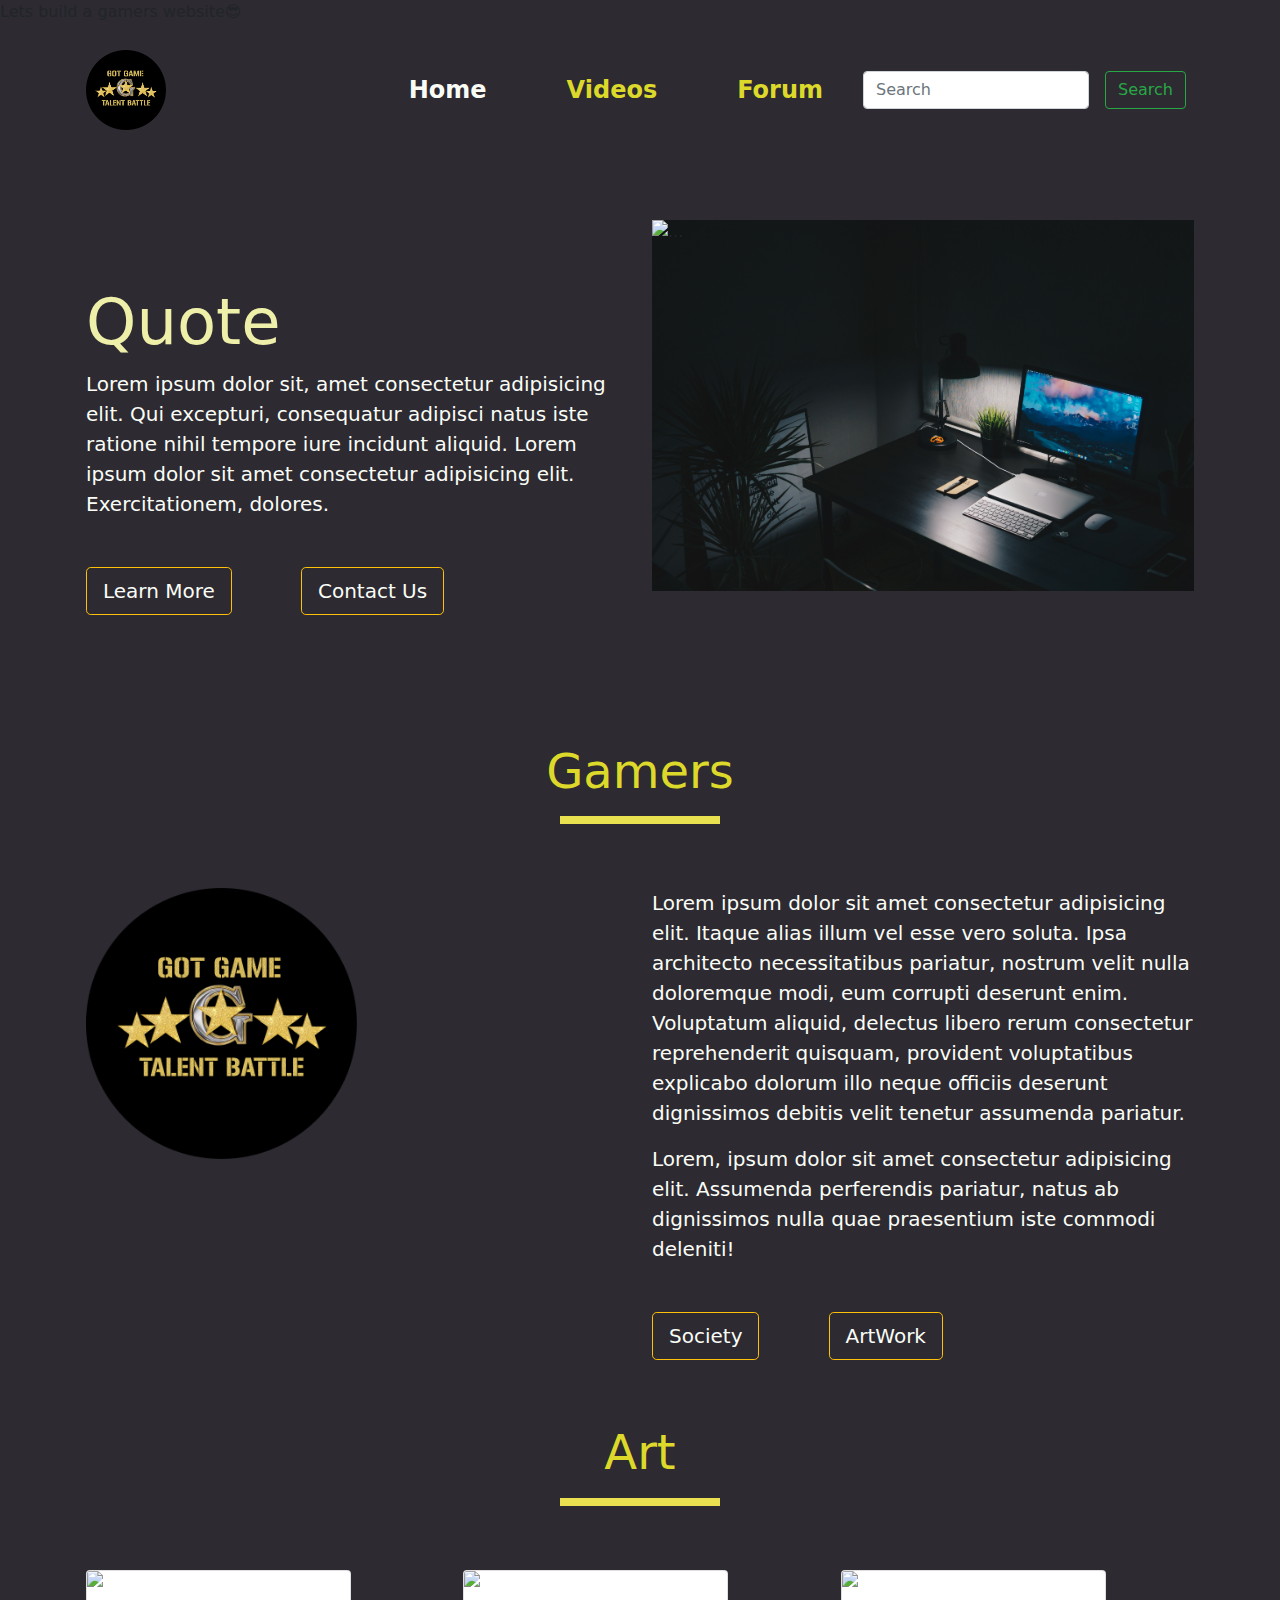
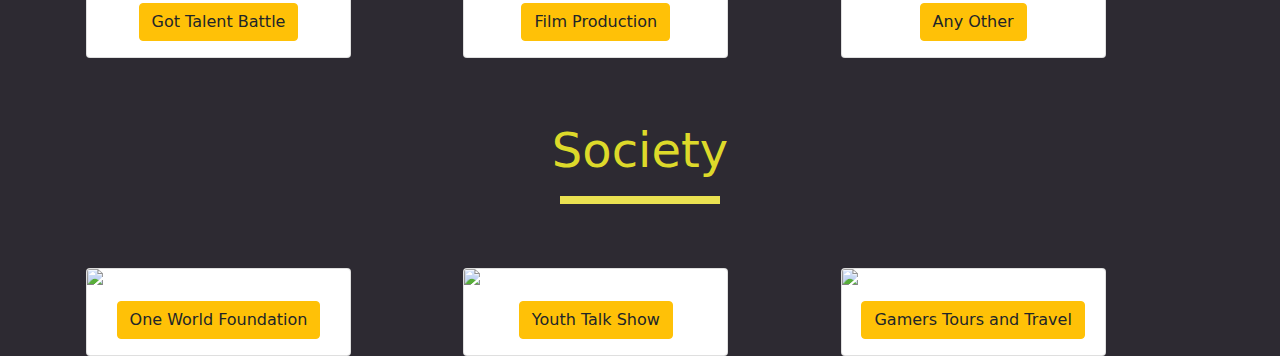
==== index.html @ 77350346 "first commit" ====
<!DOCTYPE html>
<html lang="en">
  <head>
    <meta charset="UTF-8" />
    <meta name="viewport" content="width=device-width, initial-scale=1.0" />
    <title>Document</title>
    <!-- Bootstrap css -->
    <link rel="stylesheet" href="./css/bootstrap.min.css" />
    <!-- Main css -->
    <link rel="stylesheet" href="./css/main.css" />
  </head>
  <body>
    Lets build a gamers website😎
    <!-- Start of Header  -->
    <header class="container">
      <!-- Start on navbar -->
      <nav class="navbar navbar-light  navbar-expand-md">
        <a href="#" class="navbar-brand">
          <img src="./images/logo.png" class="logo" alt="logo">
        </a>
        <button class="navbar-toggler" data-target="#navresponse" data-toggle="collapse">
          <span class="navbar-toggler-icon"></span>
        </button>
        <div class="navbar-collapse collapse" id="navresponse">
          <ul class="navbar-nav ml-auto">
            <li class="nav-item">
              <a href="#home" class="nav-link active">Home</a>
            </li>
            <li class="nav-item">
              <a href="#videos" class="nav-link">Videos</a>
            </li>
            <li class="nav-item">
              <a href="#forum" class="nav-link">Forum</a>
            </li>
          </ul>
          <form class="form-inline my-2 my-lg-0 d-flex">
            <input class="form-control mr-sm-2" type="search" placeholder="Search" aria-label="Search">
            <button class="btn btn-outline-success my-2 my-sm-0 mx-2" type="submit">Search</button>
          </form>
        </div>
        
      </nav>
      <!--End of navbar -->
    </header>
    <!--End of Header  -->
    <!-- Start of landing page -->
    <section class="landing-page">
      <div class="container">
        <div class="row">
           <!-- Start of text -->
           <div class="col-md-6 col-sm-12 quote-div">
            <h1 class="text-left display-3">Quote</h1>
            <p class="lead">Lorem ipsum dolor sit, amet consectetur adipisicing elit. 
              Qui excepturi, consequatur adipisci natus iste ratione 
              nihil tempore iure incidunt aliquid.
              Lorem ipsum dolor sit amet consectetur 
              adipisicing elit. Exercitationem, dolores.
            </p>
            <div class="btn-head">
              <button class="btn btn-outline-warning btn-lg learn">Learn More</button>
              <button  class="btn btn-outline-warning  btn-lg  contact">Contact Us</button>
            </div>
           </div>
           <!-- End of text -->
            <!-- Start of carrousel -->
            <div class="col-md-6 col-sm-12 carrausel-div">
              <div id="carouselExampleSlidesOnly" class="carousel slide carousel-fade" data-ride="carousel">
                <div class="carousel-inner">
                  <div class="carousel-item active">
                    <img src="./images/name.jpg" class="d-block w-100 img-fluid" alt="...">
                  </div>
                  <div class="carousel-item active">
                    <img src="./images/timon-klauser-3MAmj1ZKSZA-unsplash.jpg" class="d-block w-100 img-fluid" alt="...">
                  </div>
                </div>
              </div>
            </div>
             <!-- End of carrousel -->
        </div>
      </div>
    </section>
    <!-- End of landing page -->
    <section id="home">
    <!-- Start of  title -->
    <div class="title-div">
      <h3 class="title">Gamers</h3>
      <div class="title-underline"></div>
    </div>
    <!-- End of  title -->
    <div class="container">
      <div class="row">
        <!-- Image -->
        <div class="col-sm-12 col-md-6 game-div">
          <img src="./images//logo.png">
        </div>
         <!--End of  Image -->
         <!-- Text -->
        <div class="col-sm-12 col-md-6 descr">
          <p class="lead">
            Lorem ipsum dolor sit amet consectetur adipisicing elit. Itaque alias illum vel 
          esse vero soluta. Ipsa architecto necessitatibus pariatur, nostrum velit nulla 
          doloremque modi, eum corrupti deserunt enim. Voluptatum aliquid, delectus libero 
          rerum consectetur reprehenderit quisquam, provident voluptatibus explicabo dolorum 
          illo neque officiis deserunt 
          dignissimos debitis velit tenetur assumenda pariatur.
          </p>
          <p class="lead">
            Lorem, ipsum dolor sit amet consectetur adipisicing elit. 
            Assumenda perferendis pariatur, 
            natus ab dignissimos nulla quae praesentium iste commodi deleniti!
          </p>
          <div class="btn-head">
            <a href="#social" class="btn btn-outline-warning btn-lg learn">Society</a>
            <a href="#art"  class="btn btn-outline-warning  btn-lg  contact">ArtWork</a>
          </div>
          
          </div>
        <!--End of  Text -->
      </div>
    </div>
    </section>
  <!-- End of home section -->

<!-- Start of  art section -->
  <section id="art">
    <!-- Start of  title -->
    <div class="title-div">
      <h3 class="title">Art</h3>
      <div class="title-underline"></div>
    </div>
    <!-- End of  title -->


    <div class="container">
      <div class="row">
        <!-- Start of cards -->
        <div class="col-sm-12 col-md-4">
          <div class="card w-75">
            <img class="card-img-top img-fluid" src="./images/timon-klauser-3MAmj1ZKSZA-unsplash.jpg">
            <div class="card-body text-center">

              <a class="card-text btn btn-warning text-center" href="#">Got Talent Battle</a>

            </div>
          </div>
        </div>
         <!-- End of cards -->
         <!-- Start of cards -->
        <div class="col-sm-12 col-md-4">
          <div class="card w-75">
            <img class="card-img-top img-fluid" src="./images/timon-klauser-3MAmj1ZKSZA-unsplash.jpg">
            <div class="card-body text-center">

              <a class="card-text btn btn-warning text-center" href="#">Film Production</a>

            </div>
          </div>
        </div>
         <!-- End of cards -->
         <!-- Start of cards -->
        <div class="col-sm-12 col-md-4">
          <div class="card w-75">
            <img class="card-img-top img-fluid" src="./images/timon-klauser-3MAmj1ZKSZA-unsplash.jpg">
            <div class="card-body text-center">

              <a class="card-text btn btn-warning text-center" href="#">Any Other</a>

            </div>
          </div>
        </div>
         <!-- End of cards -->
      </div>
    </div>
  </section>

  <!-- Start of social section -->
<!-- Start of social section -->

  <section id="social">
    <!-- Start of  title -->
    <div class="title-div">
      <h3 class="title">Society</h3>
      <div class="title-underline"></div>
    </div>
    <!-- End of  title -->


    <div class="container">
      <div class="row">
        <!-- Start of cards -->
        <div class="col-sm-12 col-md-4">
          <div class="card w-75">
            <img class="card-img-top img-fluid" src="./images/timon-klauser-3MAmj1ZKSZA-unsplash.jpg">
            <div class="card-body text-center">

              <a class="card-text btn btn-warning text-center" href="#">One World Foundation</a>

            </div>
          </div>
        </div>
         <!-- End of cards -->
         <!-- Start of cards -->
        <div class="col-sm-12 col-md-4">
          <div class="card w-75">
            <img class="card-img-top img-fluid" src="./images/timon-klauser-3MAmj1ZKSZA-unsplash.jpg">
            <div class="card-body text-center">

              <a class="card-text btn btn-warning text-center" href="#">Youth Talk Show</a>

            </div>
          </div>
        </div>
         <!-- End of cards -->
         <!-- Start of cards -->
        <div class="col-sm-12 col-md-4">
          <div class="card w-75">
            <img class="card-img-top img-fluid" src="./images/timon-klauser-3MAmj1ZKSZA-unsplash.jpg">
            <div class="card-body text-center">

              <a class="card-text btn btn-warning text-center" href="#">Gamers Tours and  Travel</a>

            </div>
          </div>
        </div>
         <!-- End of cards -->
      </div>
    </div>
  </section>

  <!-- Start of social section -->
   <!-- Start of the footer section -->
   <footer>
     
   </footer>
   <!-- End of the footer section -->
  <!--  -->



       <!-- font awesome -->
       <script src="./js/all.js"></script>
    <!-- Jquery -->
    <script src="./js/jquery-3.5.1.min.js"></script>
    <!-- Bootstrap Js -->
    <script src="./js/bootstrap.min.js"></script>
  </body>
</html>
---- css/main.css ----
body{
    --gameblack:#2d2a32;
    --gamegold:#ddd92a;
    --gamelightgold:#eae151;
    --gamebrown:#eeefa8;
    --gamewhite:#fafdf6;

    background: var(--gameblack);
    scroll-behavior: smooth;

}
header{
    margin:0rem 1rem;

}
section{
    margin-top: 4rem;
}
/* Navbar */
.logo{
    width: 5rem;
    height: 5rem;
}
.navbar .navbar-collapse .navbar-nav .nav-item .nav-link {
    
margin: 2rem 2rem;
font-size: 1.5rem;
color: var(--gamegold);
font-weight: 700;
}
.navbar .navbar-collapse .navbar-nav .nav-item .nav-link:hover,
.navbar .navbar-collapse .navbar-nav .nav-item .active{
    text-transform: none;
    color:var(--gamewhite);
    transition: ease-in 3ms;
}

/* qute div */
.quote-div{
    margin:4rem 0rem;
    color: var(--gamewhite);
    text-align: left;
}
.quote-div h1{
    color: var(--gamebrown);
}
.btn-head .learn{
    margin-right: 2rem;
    margin-top: 2rem;
    color: var(--gamewhite);

}
.btn-head .contact{
    margin-top: 2rem;
    margin-left: 2rem;
    color: var(--gamewhite);
}
/* .btn-head .contact:hover ,.btn-head .learn:hover{
    transition: ease-in 5ms;
    background:var(--gamegold) !important;
} */

.game-div img{
    height: inherit;
    width: inherit;
}
/* title */
.title-div{
    color: var(--gamebrown);
    text-align: center;
    margin-bottom:2rem ;
    
    
}
.title{
    color: var(--gamegold);
    font-size: 3rem;
    margin-bottom: 1rem;
}

.title-div .title-underline{
    width: 10rem;
    background: var(--gamelightgold);
    height: 0.5rem;
    margin:auto;
}
/* carousel */

/* Home */
.descr,.game-div{
    color: var(--gamewhite);
    margin-top: 2rem;
}

/* cards */

.card{
    margin-top:2rem;
}
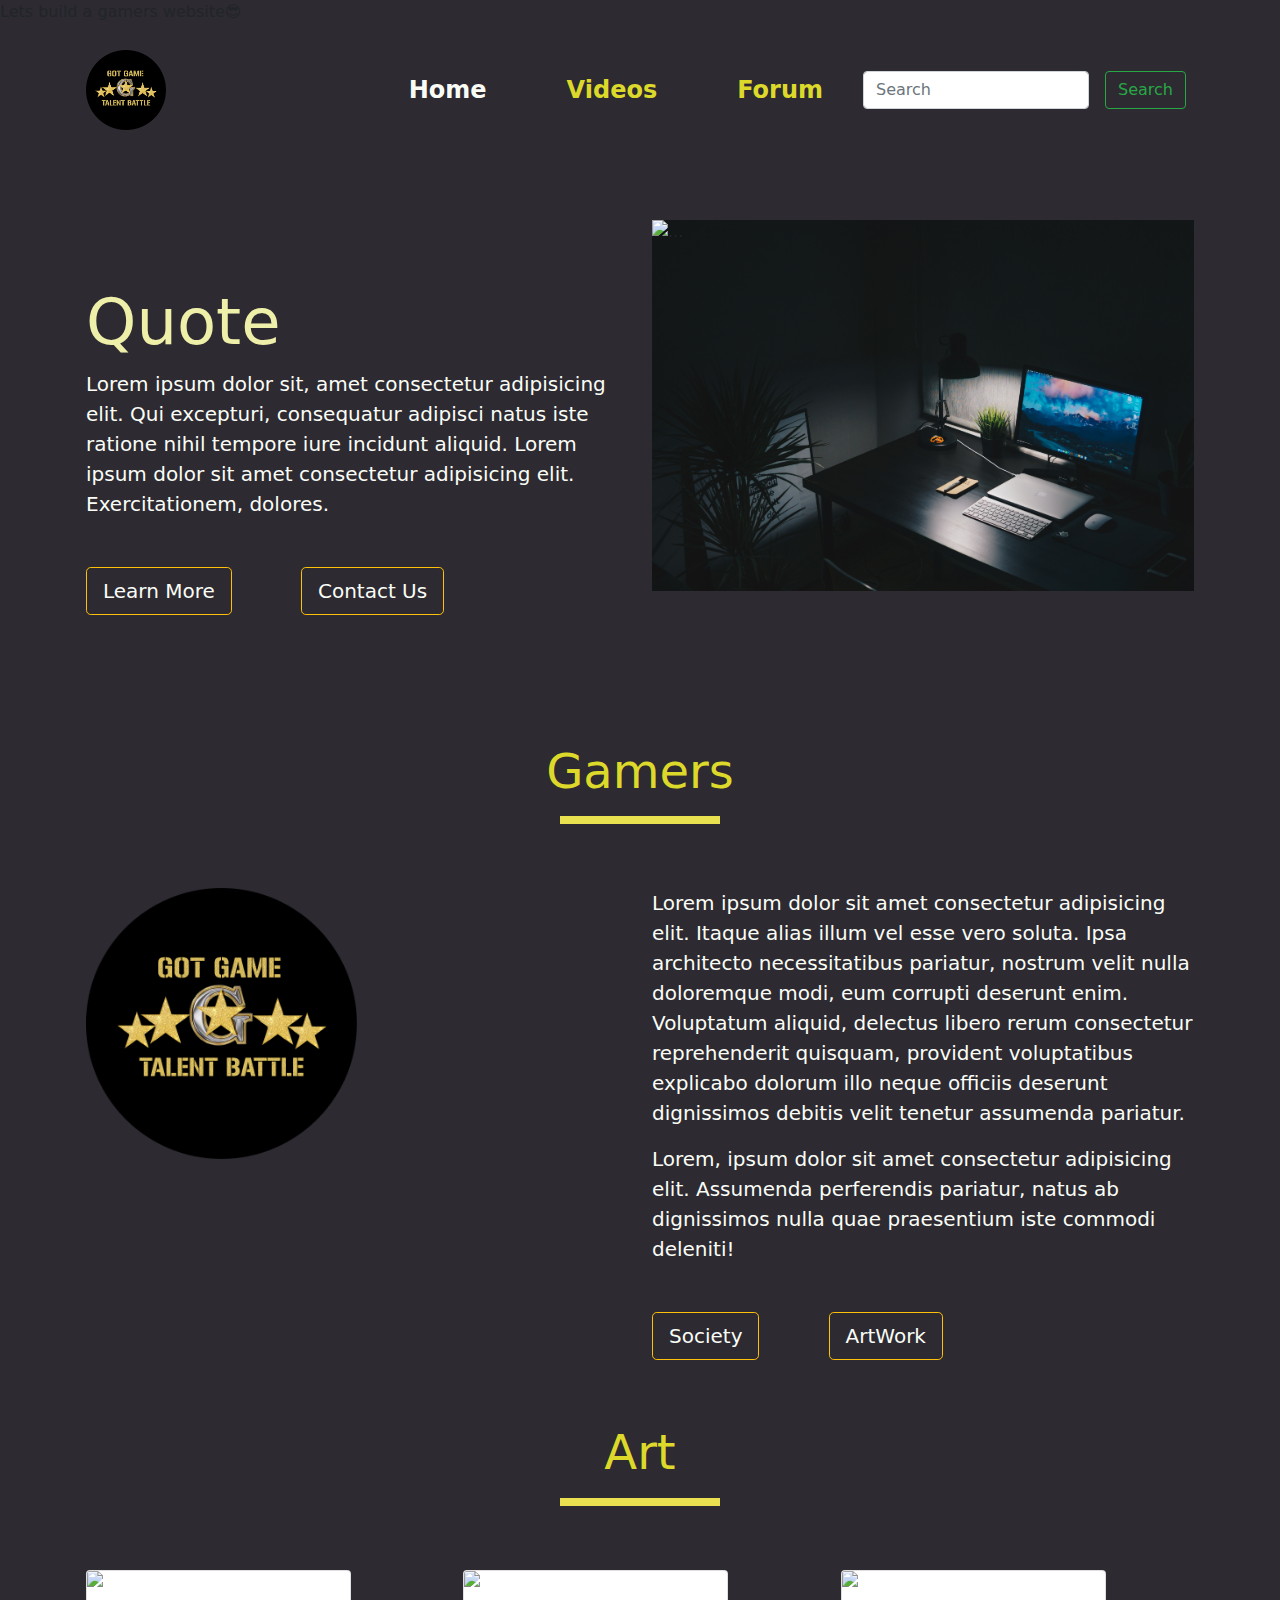
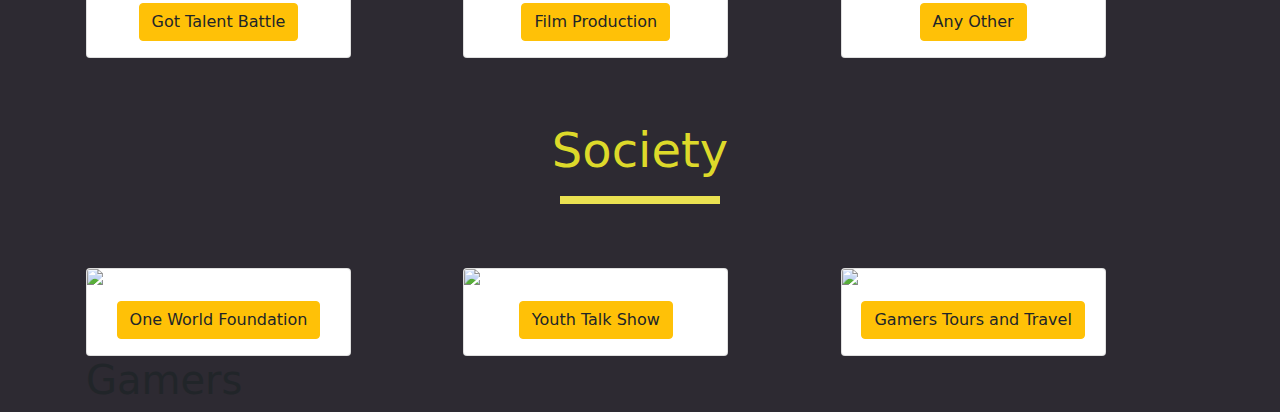
==== commit 4c81b089: "git" ====
--- a/index.html
+++ b/index.html
@@ -139,7 +139,7 @@
             <img class="card-img-top img-fluid" src="./images/timon-klauser-3MAmj1ZKSZA-unsplash.jpg">
             <div class="card-body text-center">
 
-              <a class="card-text btn btn-warning text-center" href="#">Got Talent Battle</a>
+              <a class="card-text btn btn-warning text-center" href="https://gamewizreviews.xyz/ke/">Got Talent Battle</a>
 
             </div>
           </div>
@@ -230,7 +230,14 @@
   <!-- Start of social section -->
    <!-- Start of the footer section -->
    <footer>
-     
+     <div class="container">
+       <div class="row">
+         <div class="col-sm-12 col-md-6">
+           <h1>Gamers</h1>
+
+         </div>
+       </div>
+     </div>
    </footer>
    <!-- End of the footer section -->
   <!--  -->
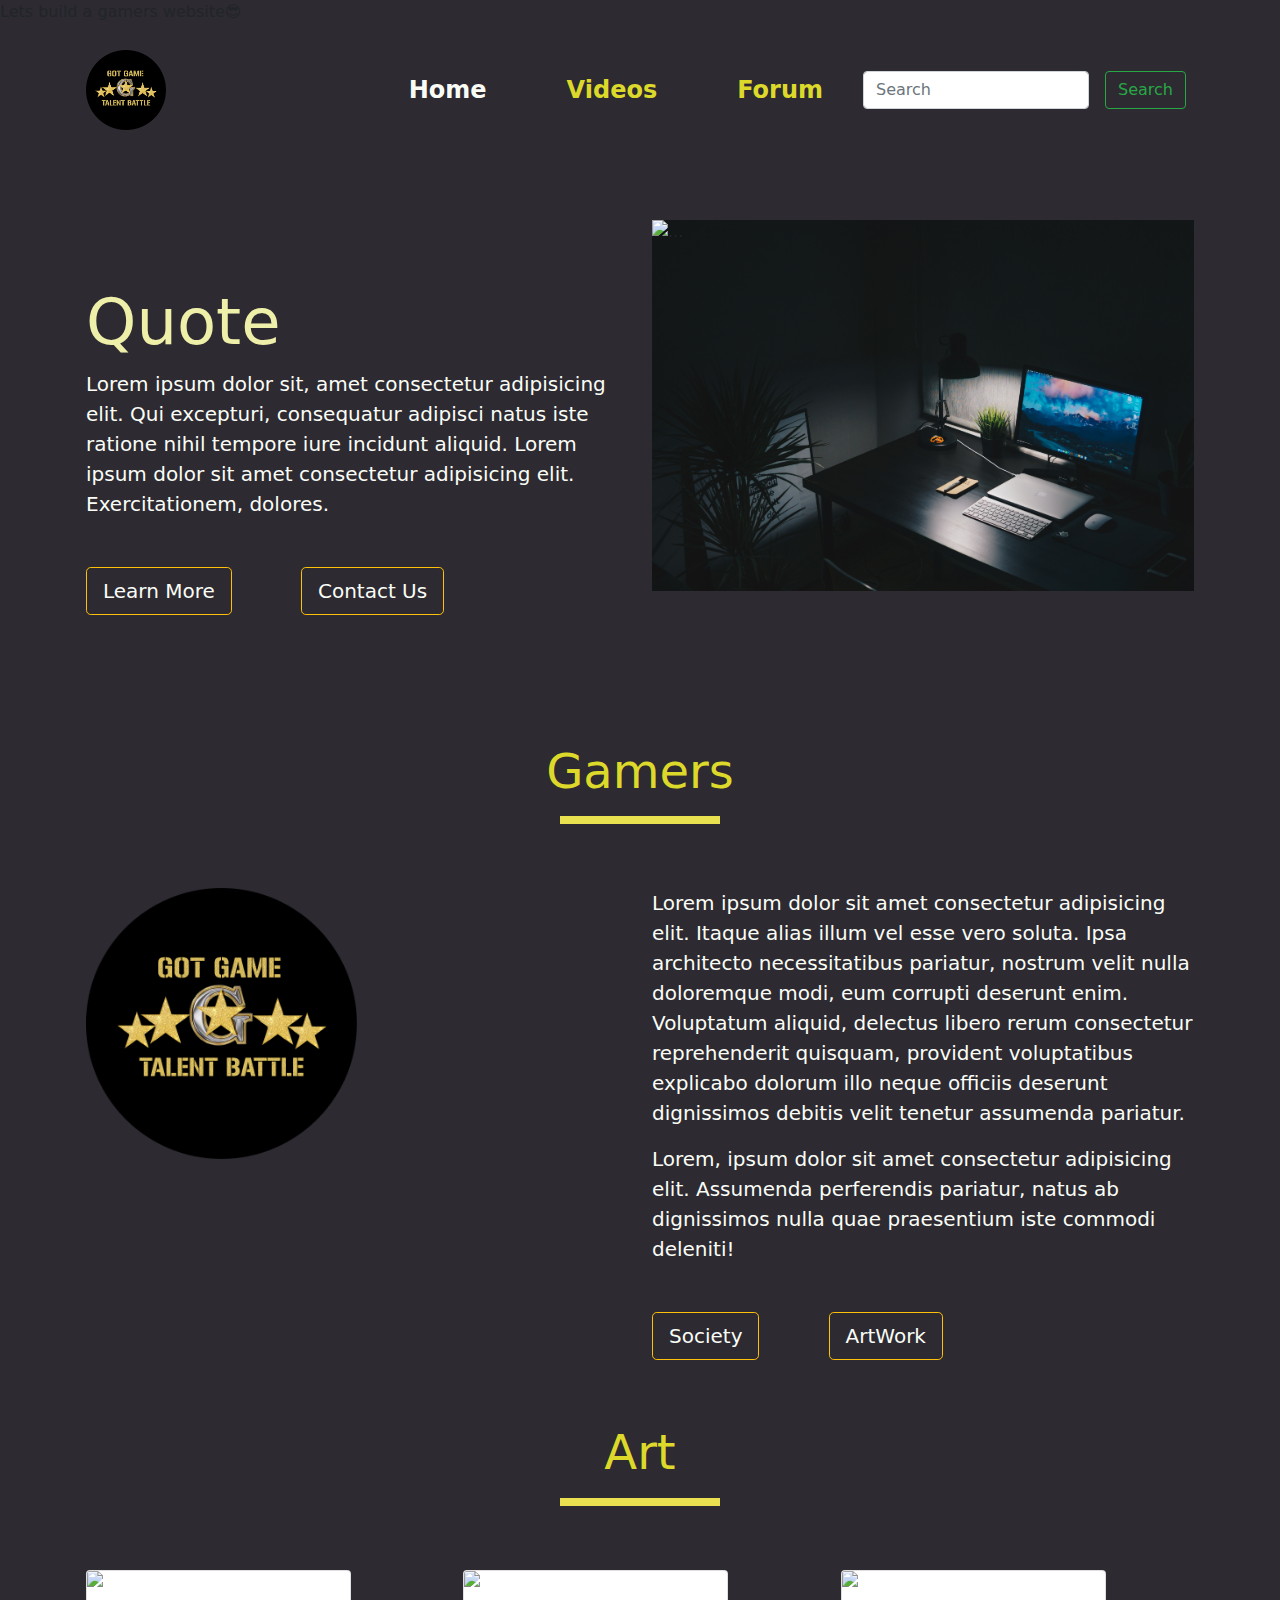
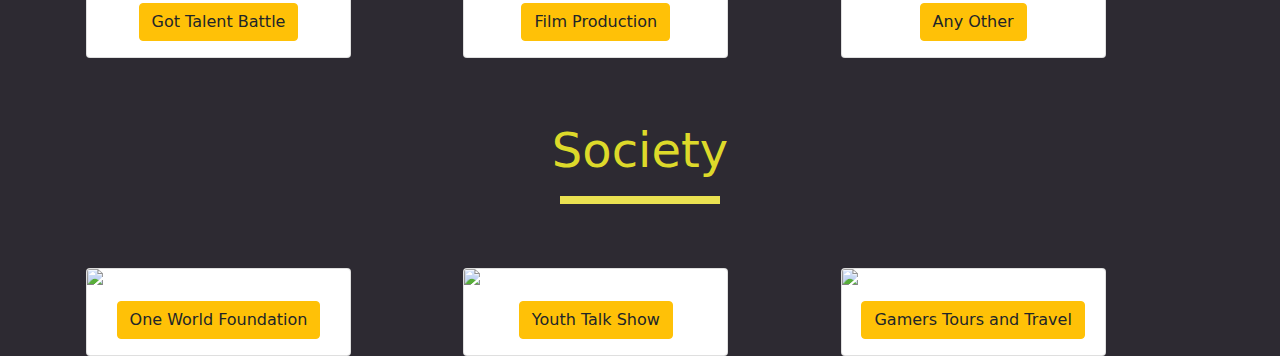
==== commit 32c470e3: "Update index.html" ====
--- a/index.html
+++ b/index.html
@@ -230,14 +230,7 @@
   <!-- Start of social section -->
    <!-- Start of the footer section -->
    <footer>
-     <div class="container">
-       <div class="row">
-         <div class="col-sm-12 col-md-6">
-           <h1>Gamers</h1>
-
-         </div>
-       </div>
-     </div>
+     
    </footer>
    <!-- End of the footer section -->
   <!--  -->
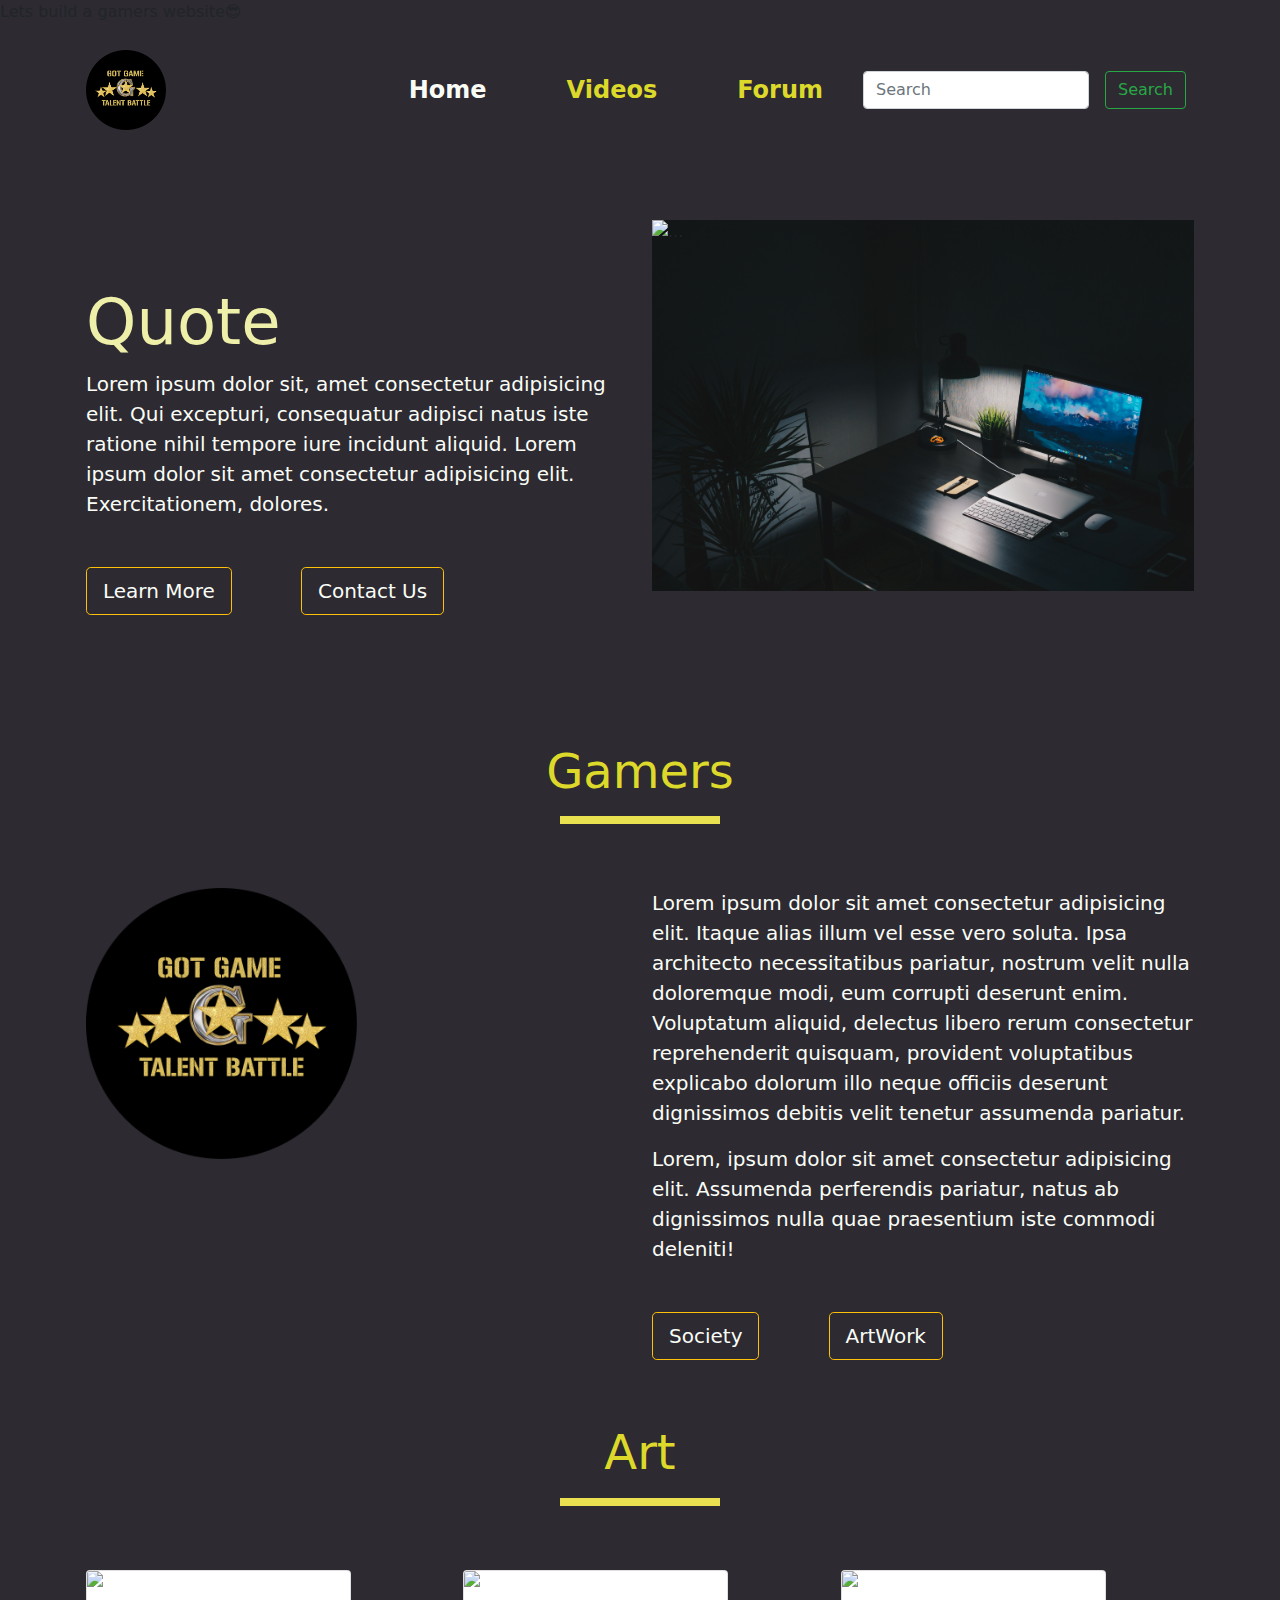
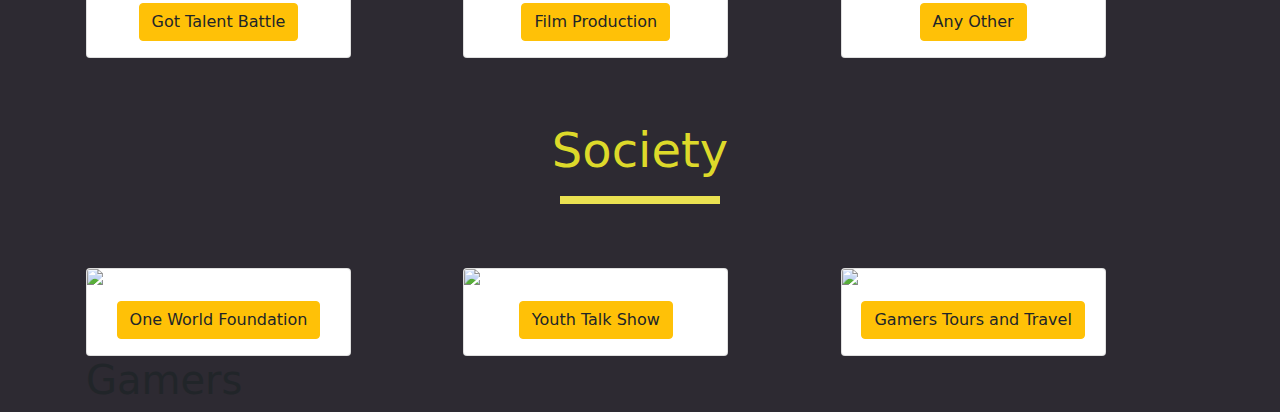
==== commit f5789a97: "navbar" ====
--- a/index.html
+++ b/index.html
@@ -14,7 +14,7 @@
     <!-- Start of Header  -->
     <header class="container">
       <!-- Start on navbar -->
-      <nav class="navbar navbar-light  navbar-expand-md">
+      <nav class="navbar navbar-dark navbar-expand-md">
         <a href="#" class="navbar-brand">
           <img src="./images/logo.png" class="logo" alt="logo">
         </a>
@@ -64,10 +64,10 @@
            <!-- End of text -->
             <!-- Start of carrousel -->
             <div class="col-md-6 col-sm-12 carrausel-div">
-              <div id="carouselExampleSlidesOnly" class="carousel slide carousel-fade" data-ride="carousel">
+              <div id="carouselExampleSlidesOnly" class="carousel slide carousel-fade" data-ride="carousel" >
                 <div class="carousel-inner">
                   <div class="carousel-item active">
-                    <img src="./images/name.jpg" class="d-block w-100 img-fluid" alt="...">
+                    <img src="./images/name.jpg" class="d-block w-100 img-fluid" alt="..." data-interval="1000">
                   </div>
                   <div class="carousel-item active">
                     <img src="./images/timon-klauser-3MAmj1ZKSZA-unsplash.jpg" class="d-block w-100 img-fluid" alt="...">
@@ -230,7 +230,14 @@
   <!-- Start of social section -->
    <!-- Start of the footer section -->
    <footer>
-     
+     <div class="container">
+       <div class="row">
+         <div class="col-sm-12 col-md-6">
+           <h1>Gamers</h1>
+
+         </div>
+       </div>
+     </div>
    </footer>
    <!-- End of the footer section -->
   <!--  -->
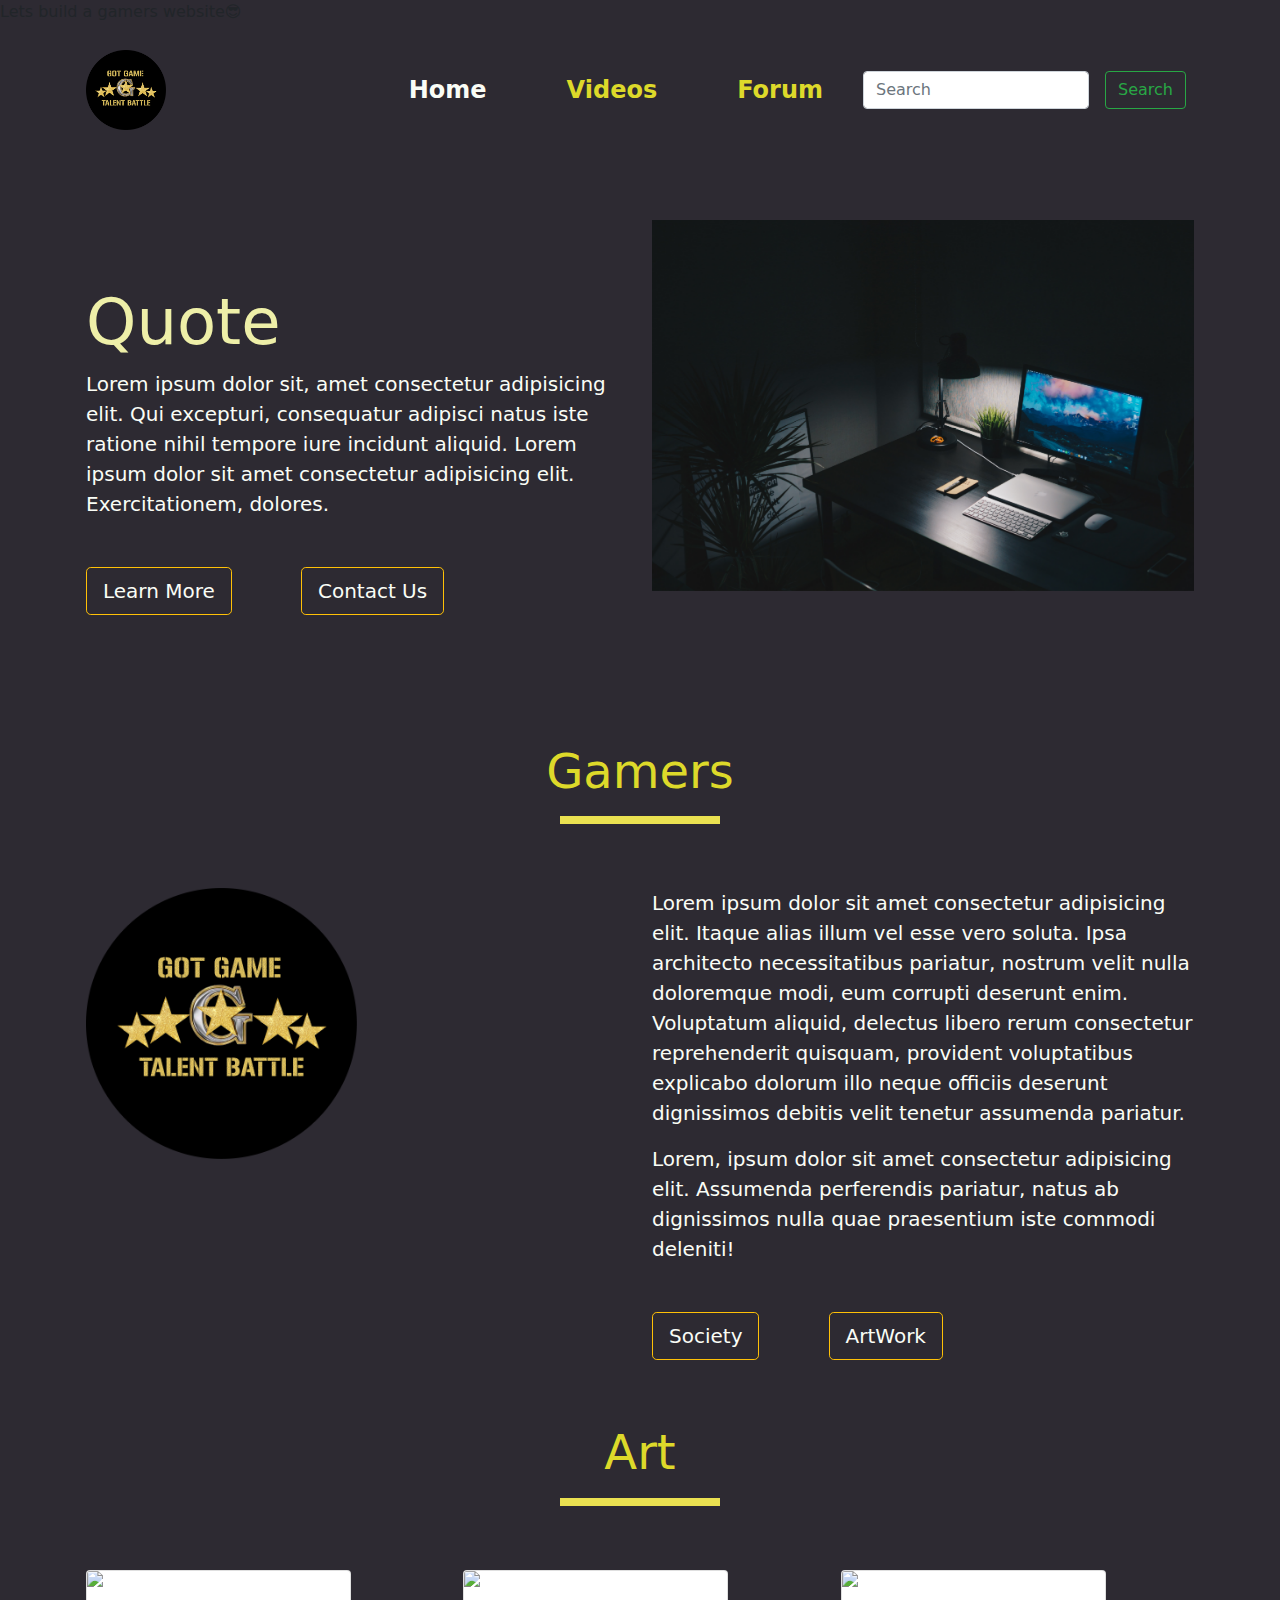
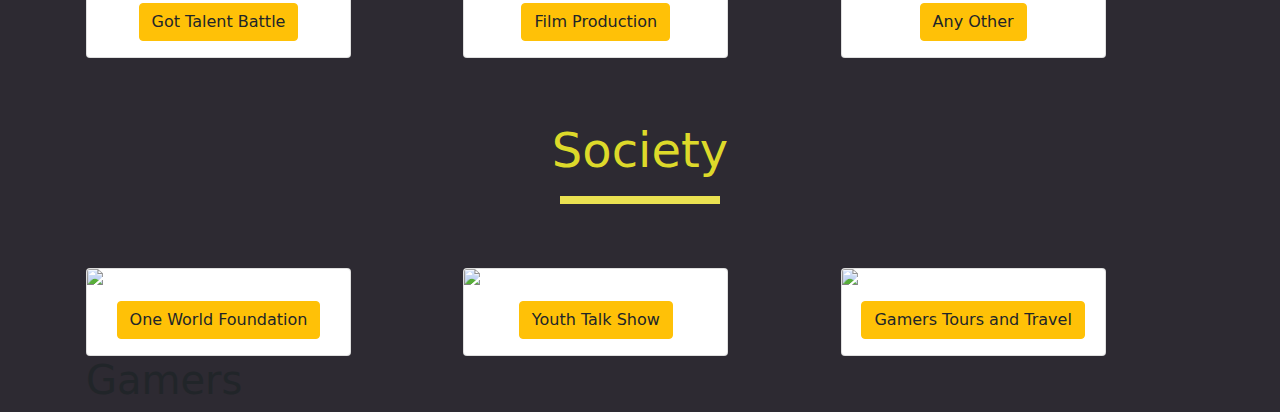
==== commit 542f545f: "carousel" ====
--- a/index.html
+++ b/index.html
@@ -66,10 +66,10 @@
             <div class="col-md-6 col-sm-12 carrausel-div">
               <div id="carouselExampleSlidesOnly" class="carousel slide carousel-fade" data-ride="carousel" >
                 <div class="carousel-inner">
-                  <div class="carousel-item active">
-                    <img src="./images/name.jpg" class="d-block w-100 img-fluid" alt="..." data-interval="1000">
+                  <div class="carousel-item active" data-interval="1000">
+                    <img src="./images/name.jpg" class="d-block w-100 img-fluid" alt="...">
                   </div>
-                  <div class="carousel-item active">
+                  <div class="carousel-item " data-interval="1000">
                     <img src="./images/timon-klauser-3MAmj1ZKSZA-unsplash.jpg" class="d-block w-100 img-fluid" alt="...">
                   </div>
                 </div>
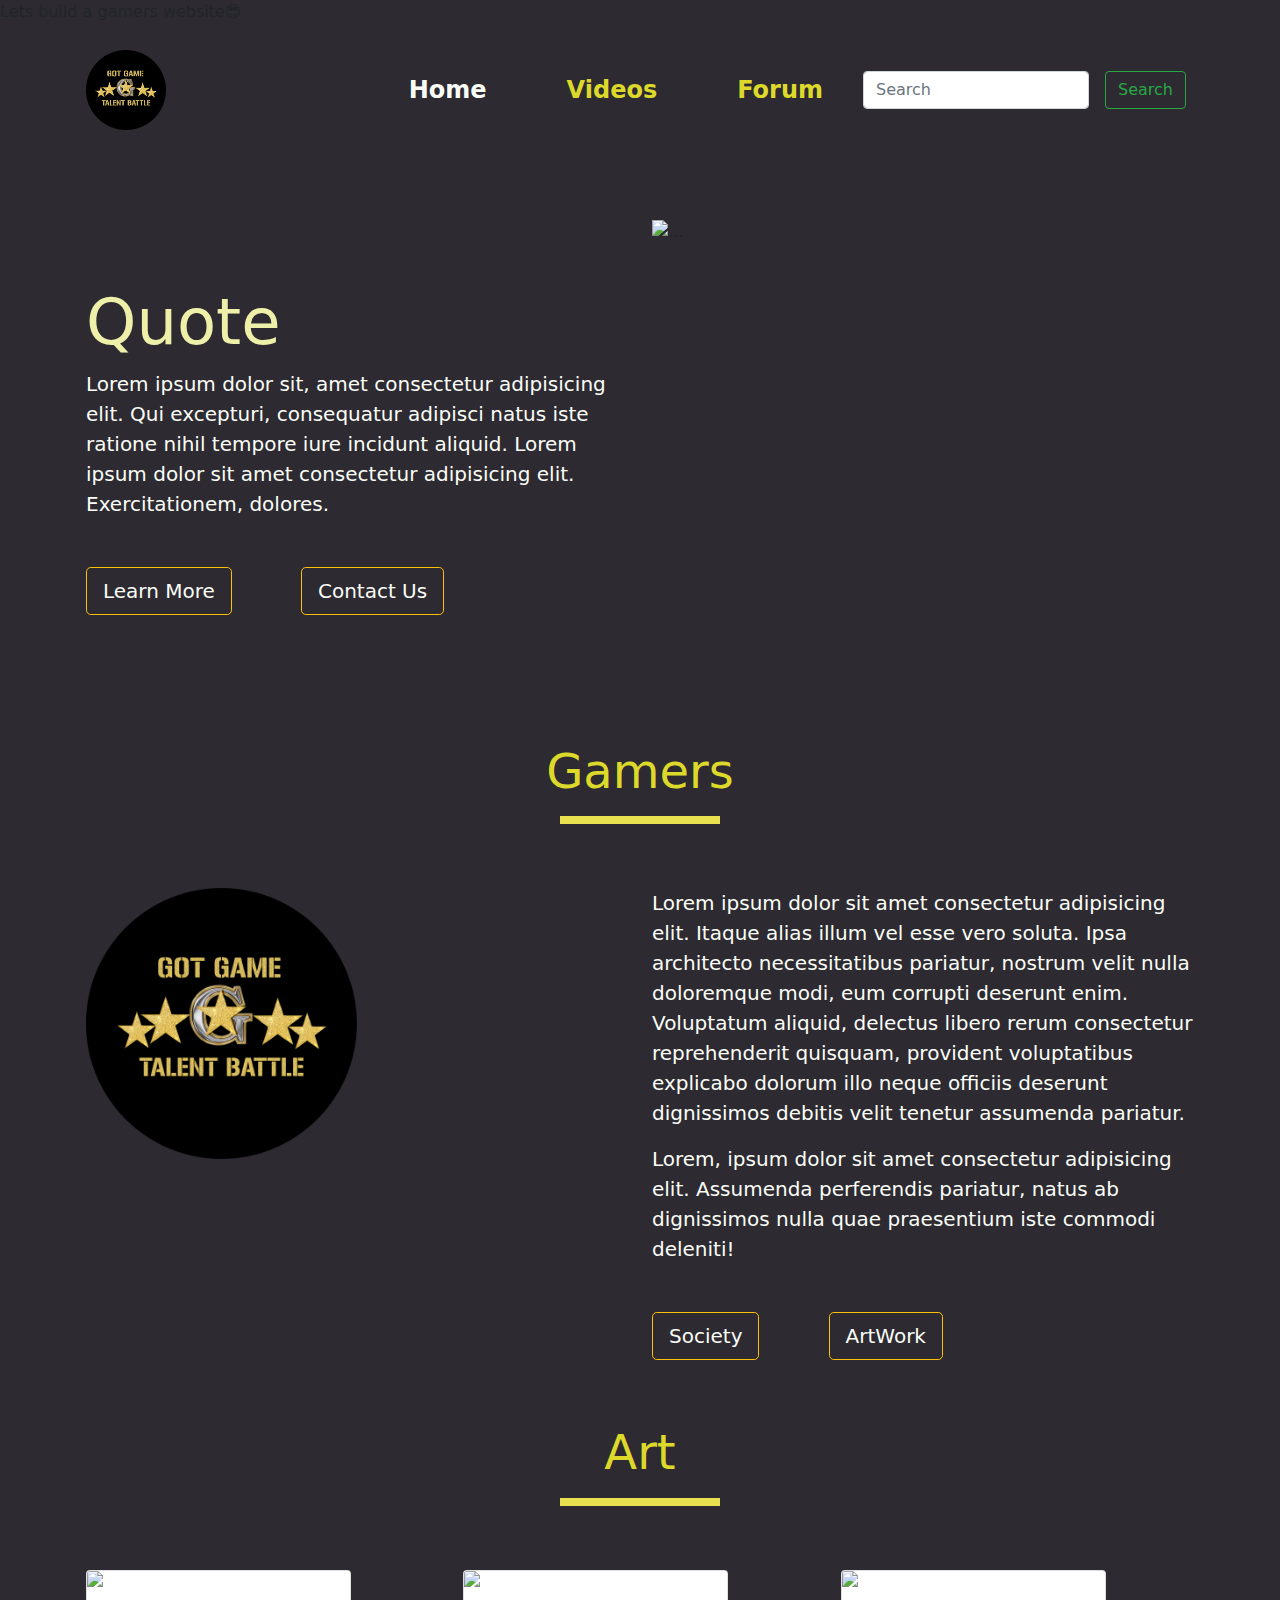
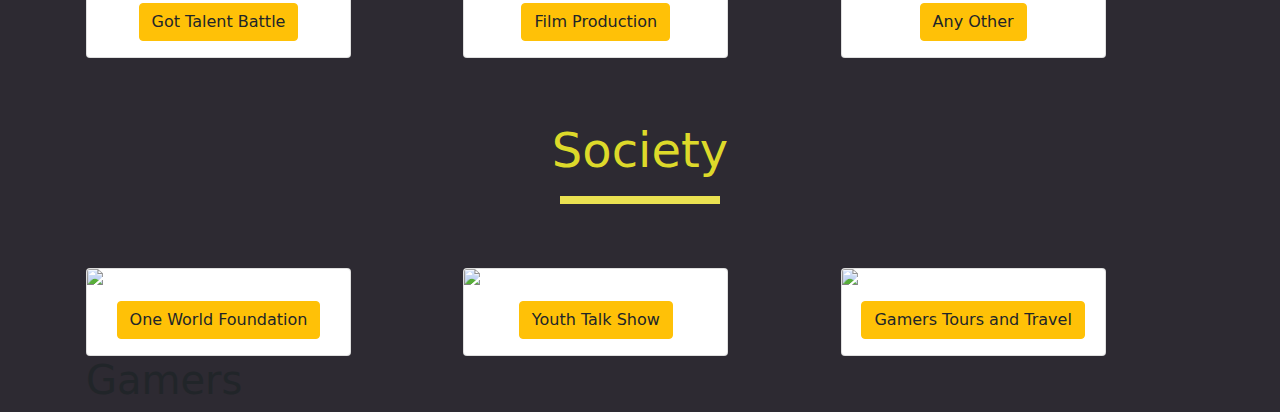
==== commit 3af0299a: "carousel" ====
--- a/index.html
+++ b/index.html
@@ -66,10 +66,10 @@
             <div class="col-md-6 col-sm-12 carrausel-div">
               <div id="carouselExampleSlidesOnly" class="carousel slide carousel-fade" data-ride="carousel" >
                 <div class="carousel-inner">
-                  <div class="carousel-item active" data-interval="1000">
+                  <div class="carousel-item " data-interval="1000">
                     <img src="./images/name.jpg" class="d-block w-100 img-fluid" alt="...">
                   </div>
-                  <div class="carousel-item " data-interval="1000">
+                  <div class="carousel-item  active" data-interval="1000">
                     <img src="./images/timon-klauser-3MAmj1ZKSZA-unsplash.jpg" class="d-block w-100 img-fluid" alt="...">
                   </div>
                 </div>
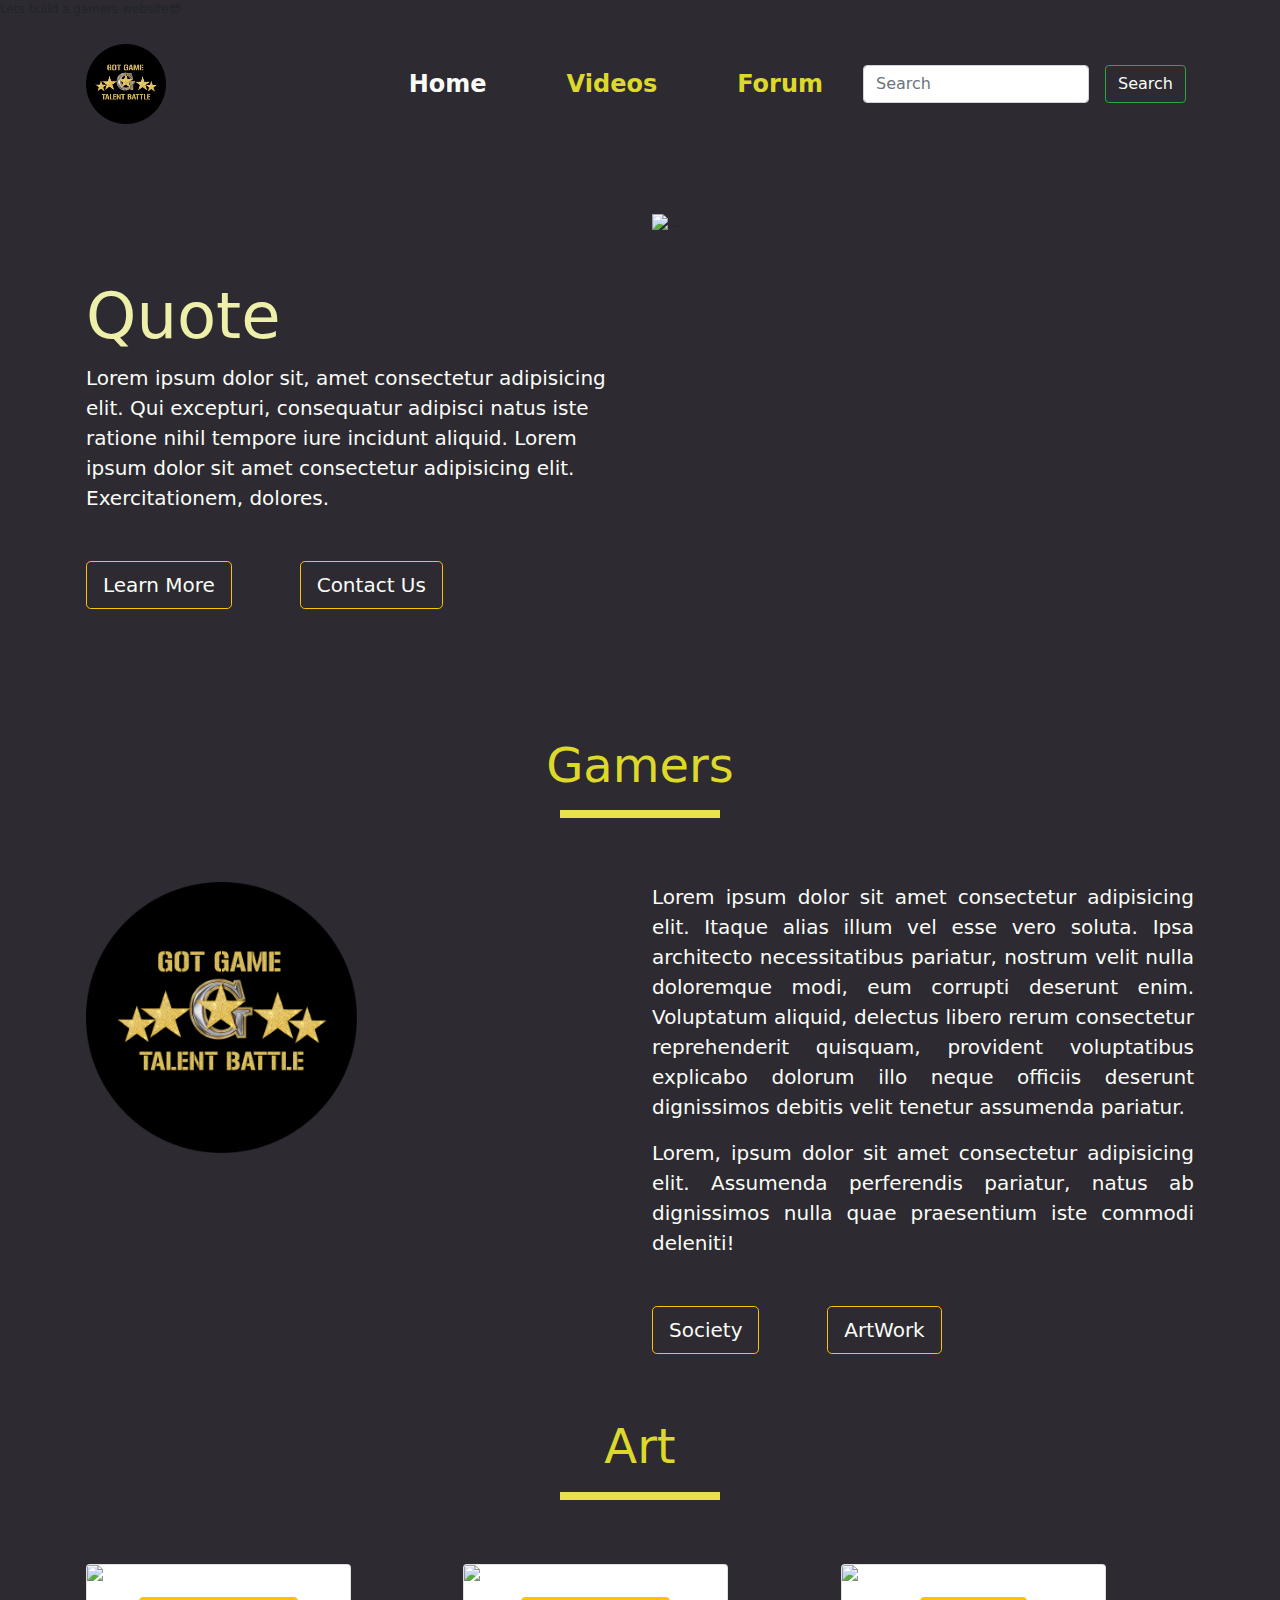
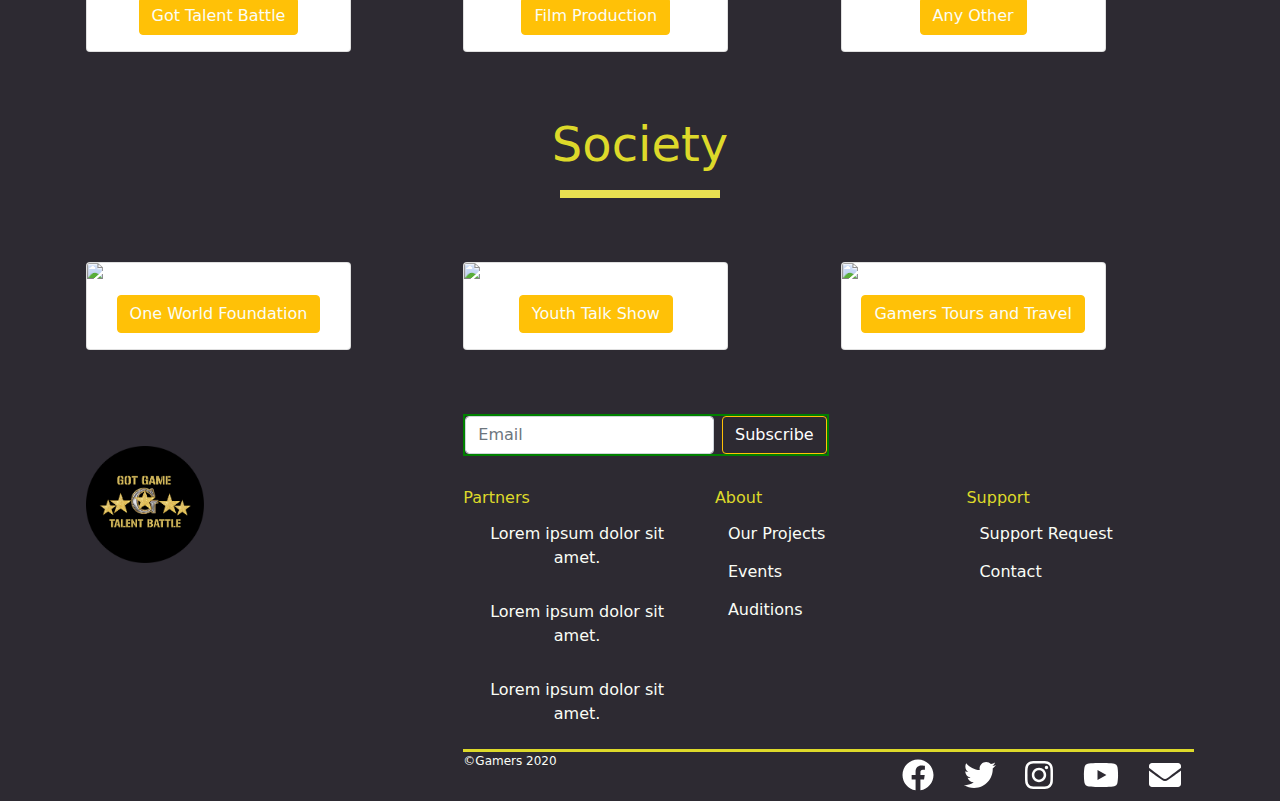
==== commit 81866609: "footer" ====
--- a/index.html
+++ b/index.html
@@ -3,7 +3,7 @@
   <head>
     <meta charset="UTF-8" />
     <meta name="viewport" content="width=device-width, initial-scale=1.0" />
-    <title>Document</title>
+    <title>Gamers</title>
     <!-- Bootstrap css -->
     <link rel="stylesheet" href="./css/bootstrap.min.css" />
     <!-- Main css -->
@@ -27,7 +27,7 @@
               <a href="#home" class="nav-link active">Home</a>
             </li>
             <li class="nav-item">
-              <a href="#videos" class="nav-link">Videos</a>
+              <a href="./pages/videos.html" class="nav-link">Videos</a>
             </li>
             <li class="nav-item">
               <a href="#forum" class="nav-link">Forum</a>
@@ -229,18 +229,88 @@
 
   <!-- Start of social section -->
    <!-- Start of the footer section -->
-   <footer>
-     <div class="container">
-       <div class="row">
-         <div class="col-sm-12 col-md-6">
-           <h1>Gamers</h1>
-
-         </div>
-       </div>
-     </div>
-   </footer>
+  <footer>
+    <div class="container">
+      <div class="row">
+        <!-- Start of foot pic -->
+        <div class="col-sm-12 col-md-4 col-lg-4 game-div">
+         <img src="./images//logo.png"  class="" alt="">
+        </div>
+        <!-- End of foot pic -->
+
+        <!-- Start of foot email -->
+        <div class="col-sm-12 col-md-8 col-lg-8 ft-email">
+          <!-- email -->
+          <div class="email-div d-flex w-50">
+            <input type="email" placeholder="Email" class="form-control">
+            <button class="btn btn-outline-warning  btn-medium text-white ml-2">Subscribe</button>
+          </div>
+          <!-- pas -->
+          <div class="pas-div row">
+            <!-- partner -->
+            <div class="partner-div col-sm-12 col-md-4">
+              <h6>Partners</h6>
+              <p class="btn">Lorem ipsum dolor sit amet.</p>
+              <p class="btn">Lorem ipsum dolor sit amet.</p>
+              <p class="btn">Lorem ipsum dolor sit amet.</p>
+            </div>
+            <!-- About -->
+            <div class="about-div col-sm-12 col-md-4">
+              <h6>About</h6>
+              <div>
+              <a  class="btn text-left" href="#">Our Projects</a>
+              <a class="btn text-left" href="#">Events</a>
+              <a  class="btn text-left" href="#">Auditions</a>
+              </div>
+              
+            </div>
+            <!-- Support -->
+            <div class="support-div col-sm-12 col-md-4">
+              <h6>Support</h6>
+              <div>
+                <a  class="btn text-left"  href="#">Support Request</a>
+                <a  class="btn text-left"  href="#">Contact</a>
+              </div>
+              
+            </div>
+          </div>
+          <!-- End of pas div -->
+
+          <!-- Start of underline -->
+      <div class="foot-underline"></div>
+      <!-- End of underline -->
+
+       <!-- Start of copy right -->
+       <div class="cop-div d-flex">
+        <p style="font-size: 12px;">&copy;Gamers 2020</p>
+        <div class="icon-div ">
+         <a href="https://www.facebook.com/gamersyouthtalk" class="btn">
+          <i class="fab fa-facebook fa-2x text-white"></i>
+        </a>
+        <a href="https://twitter.com/ShowYouthtalk" class="btn">
+          <i class="fab fa-twitter fa-2x text-white"></i>
+        </a>
+        <a href="https://www.instagram.com/gamersyouthtalk/" class="btn">
+          <i class="fab fa-instagram fa-2x text-white"></i>
+        </a>
+        <a href="https://youtu.be/ynlnPObz5Ds" class="btn">
+          <i class="fab fa-youtube fa-2x text-white"></i>
+        </a>
+        <a href="https://youtu.be/ynlnPObz5Ds" class="btn">
+          <i class="fas fa-envelope fa-2x text-white"></i>
+        </a>
+        </div>
+      </div>
+      <!-- End of copy -->
+        </div>
+        <!-- End of foot email -->
+      </div>
+
+    </div>
+
+  </footer>
    <!-- End of the footer section -->
-  <!--  -->
+  <!-- -->
 
 
 
--- a/css/main.css
+++ b/css/main.css
@@ -7,13 +7,17 @@
 
     background: var(--gameblack);
     scroll-behavior: smooth;
+    font-size:12px !important;
+    text-align: justify;
+    
 
 }
 header{
     margin:0rem 1rem;
+   
 
 }
-section{
+section,footer{
     margin-top: 4rem;
 }
 /* Navbar */
@@ -97,9 +101,57 @@
 .card{
     margin-top:2rem;
 }
+.card-img-top:hover{
+    box-shadow:2px 2px 2px var(--gamegold);
+   
+}
+
+/* footer */
+footer{
+   
+}
+.email-div{
+    justify-items: center;
+    border:2px solid green;
+    margin-bottom:2rem;
+}
+.pas-div{
+    display: flex;
+    justify-content: space-evenly;
+    color: var(--gamewhite);
+    font-size: 12px !important;
+}
+
+.about-div div,.support-div div{
+    display: flex !important;
+    flex-direction: column;
+}
+.about-div h6 ,.partner-div h6, .support-div h6{
+    color: var(--gamegold);
+    
+}
+
+.foot-underline{
+    background: var(--gamegold);
+    height:0.2rem;
+
+}
+.btn,.cop-div p{
+    color: var(--gamewhite);
+}
+.about-div .btn:hover ,.partner-div .btn:hover, .support-div .btn:hover{
+    text-transform:none;
+    color:var(--gamebrown);
+    transition: 5ms ease;
+}
+.icon-div{
+    margin-left:auto;
+    
+    justify-content: end !important;
+    
+}
 
 
 
 
 
-
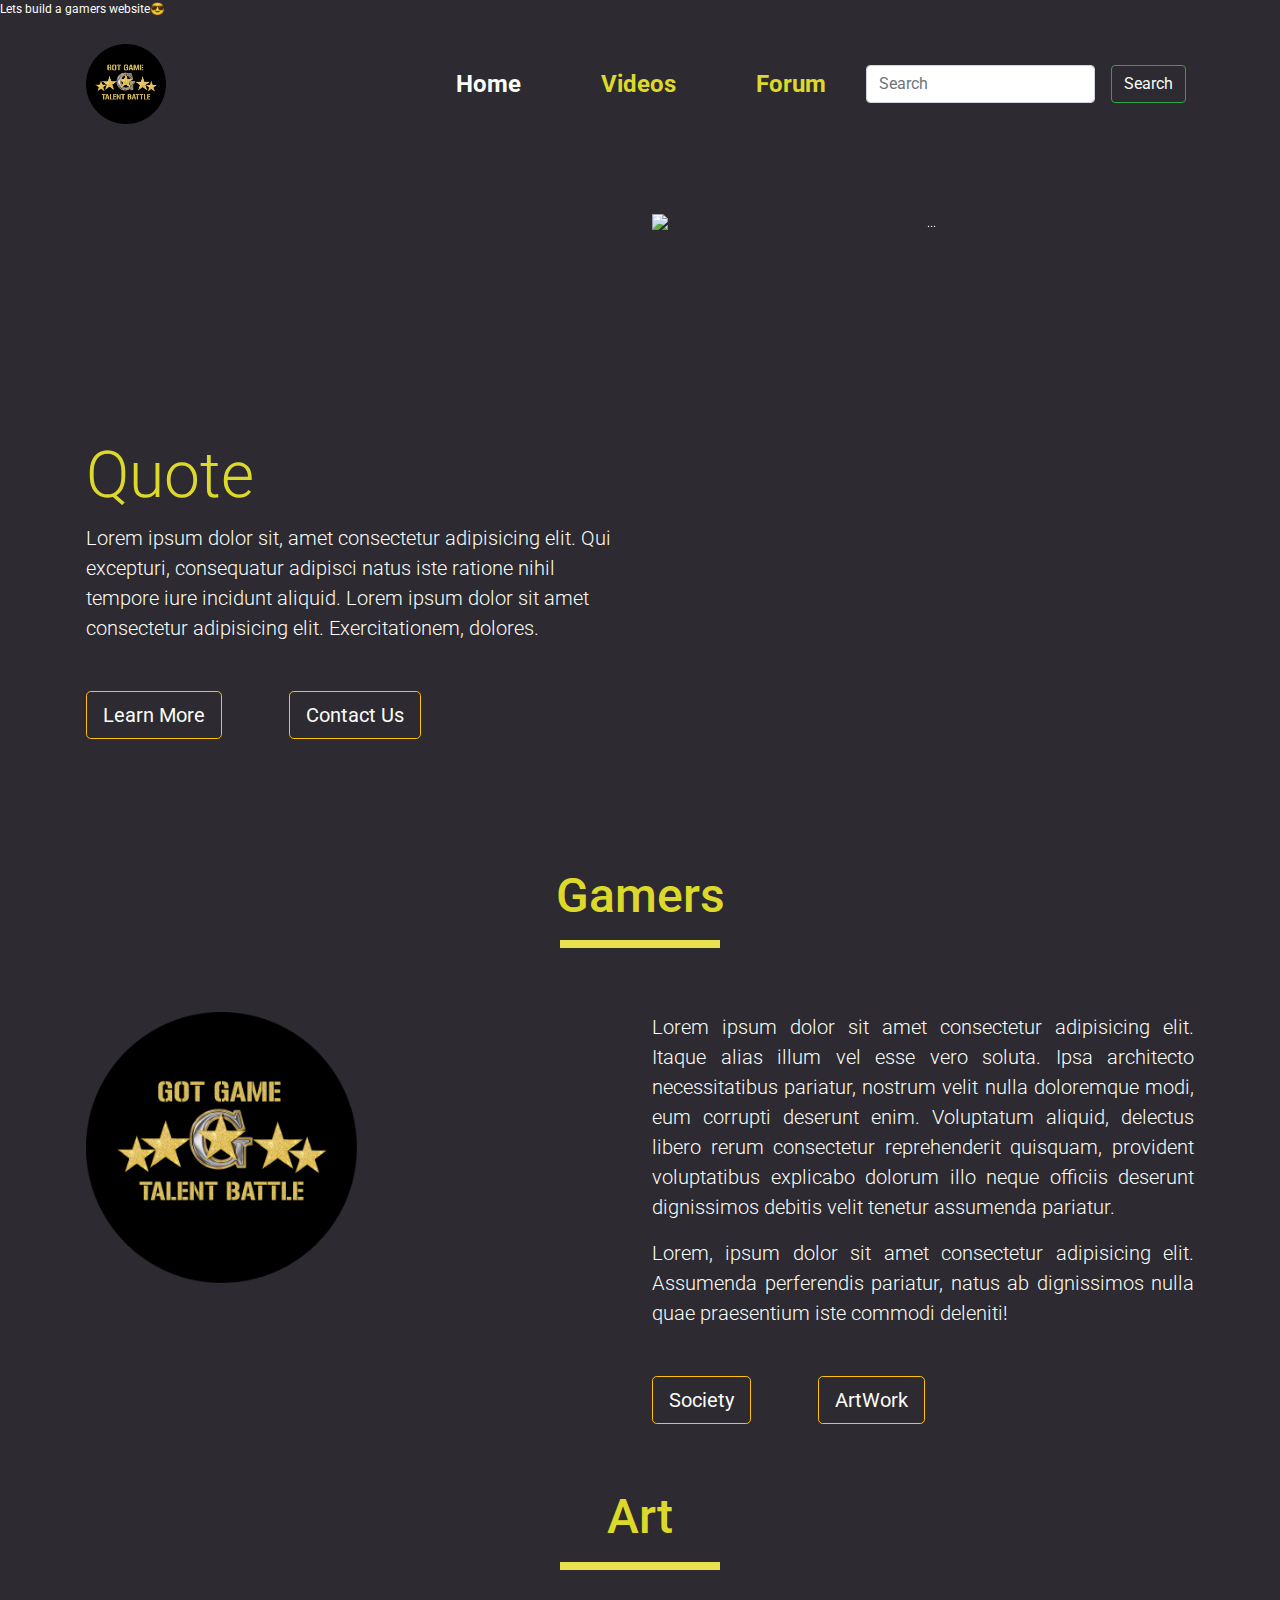
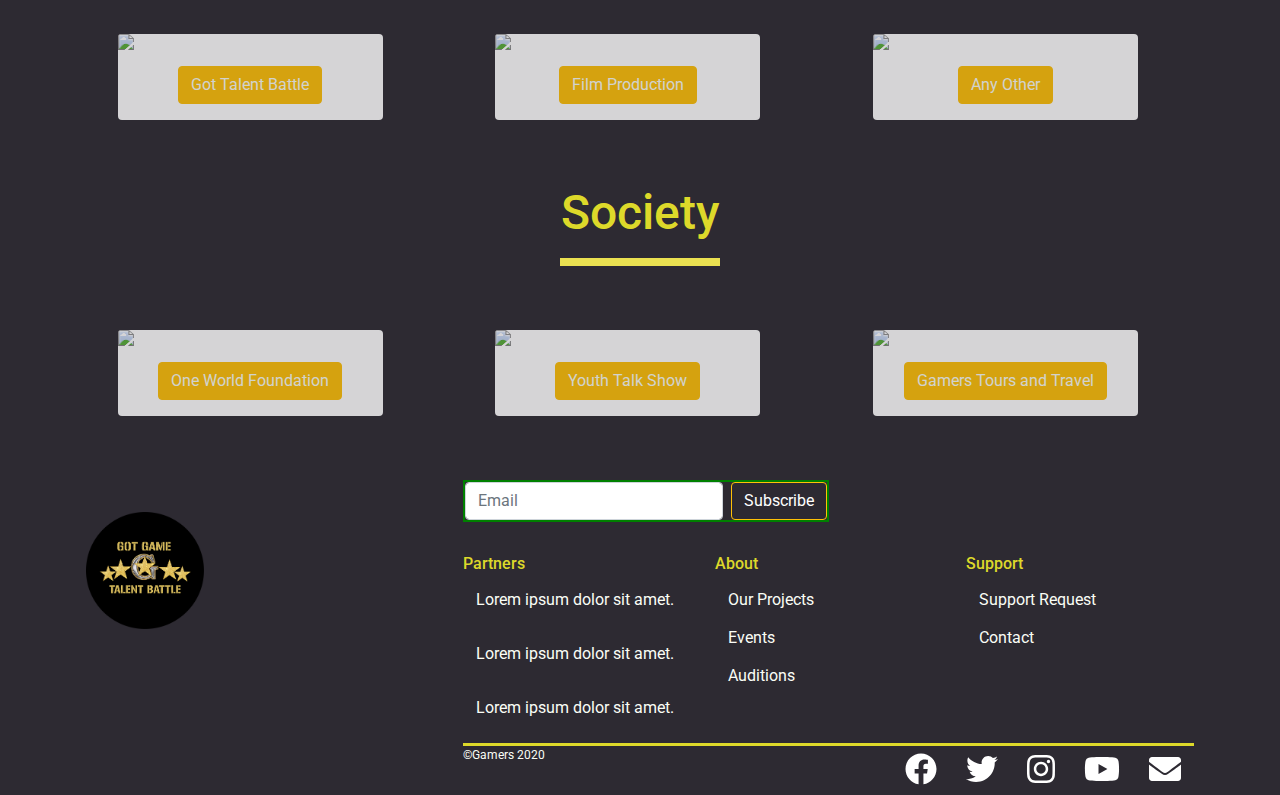
==== commit a5461a48: "Video Travel" ====
--- a/index.html
+++ b/index.html
@@ -8,6 +8,8 @@
     <link rel="stylesheet" href="./css/bootstrap.min.css" />
     <!-- Main css -->
     <link rel="stylesheet" href="./css/main.css" />
+    <!-- Google fonts  -->
+    <link href="https://fonts.googleapis.com/css2?family=Parisienne&family=Roboto&display=swap" rel="stylesheet">
   </head>
   <body>
     Lets build a gamers website😎
@@ -217,7 +219,7 @@
             <img class="card-img-top img-fluid" src="./images/timon-klauser-3MAmj1ZKSZA-unsplash.jpg">
             <div class="card-body text-center">
 
-              <a class="card-text btn btn-warning text-center" href="#">Gamers Tours and  Travel</a>
+              <a class="card-text btn btn-warning text-center" href="./branches/tours.html">Gamers Tours and  Travel</a>
 
             </div>
           </div>
--- a/css/main.css
+++ b/css/main.css
@@ -1,4 +1,4 @@
-body{
+body,.video,.tours{
     --gameblack:#2d2a32;
     --gamegold:#ddd92a;
     --gamelightgold:#eae151;
@@ -9,6 +9,8 @@
     scroll-behavior: smooth;
     font-size:12px !important;
     text-align: justify;
+    font-family: 'Roboto', sans-serif;
+    color:var(--gamewhite);
     
 
 }
@@ -99,17 +101,24 @@
 /* cards */
 
 .card{
+
     margin-top:2rem;
+    margin-left:2rem;
+    border: none;
+    width:25rem;
+    opacity:80%;
+ 
+    
 }
 .card-img-top:hover{
-    box-shadow:2px 2px 2px var(--gamegold);
+    border:2px solid blue;
+    background-color:var(--gameblack);
+    opacity: 100%;
+    
    
 }
 
 /* footer */
-footer{
-   
-}
 .email-div{
     justify-items: center;
     border:2px solid green;
@@ -143,6 +152,7 @@
     text-transform:none;
     color:var(--gamebrown);
     transition: 5ms ease;
+    border:none;
 }
 .icon-div{
     margin-left:auto;
@@ -151,7 +161,74 @@
     
 }
 
-
-
-
-
+/* Video .html */
+
+/* font-family: 'Parisienne', cursive; */
+#landing{
+    width:80vw;
+    height:80vh;
+    margin: auto;
+    background: linear-gradient(rgba(0,0,0,0.8),rgba(0,0,0,1)),url("../images/alex-holyoake-qX9Ie7ieb1E-unsplash.jpg") center;
+}
+.landing-page{
+    color:var(--gamewhite);
+    text-align: center;
+   
+    
+}
+.landing-page h1{
+    color: var(--gamegold);
+    font-size: 4rem;
+    text-align: center;
+    margin-top:10rem;
+}
+.landing-page a:hover{
+    color:var(--gamewhite);
+    
+}
+
+/* image div */
+.car{
+    margin-top: 6rem;
+}
+
+
+/* Gamers Tour and Travel */
+
+#Thome{
+    margin-top:0.2rem  !important;
+    height: 90vh;
+    width: 100vw;
+    background: linear-gradient(rgba(0,0,0,0.5),rgba(0,0,0,0.5)),url("../images/lucas-benjamin-wQLAGv4_OYs-unsplash.jpg");
+    background-size: cover;
+    background-repeat: no-repeat;
+    text-align: left;
+    
+}
+
+.land-tour{
+    margin-top:10rem;
+    text-align: left;
+}
+.land-tour h1{
+    color:var(--gamegold);
+    font-size:3.5rem;
+}
+
+/* Advennture */
+.card-title,.card-body{
+    color: var(--gameblack);
+}
+.share{
+    font-size: 2rem;
+    color: var(--gamelightgold);
+}
+.icon:hover{
+    color: var(--gamegold);
+}
+.place{
+    border-left-style: double;
+    color: var(--gamebrown);
+}
+
+
